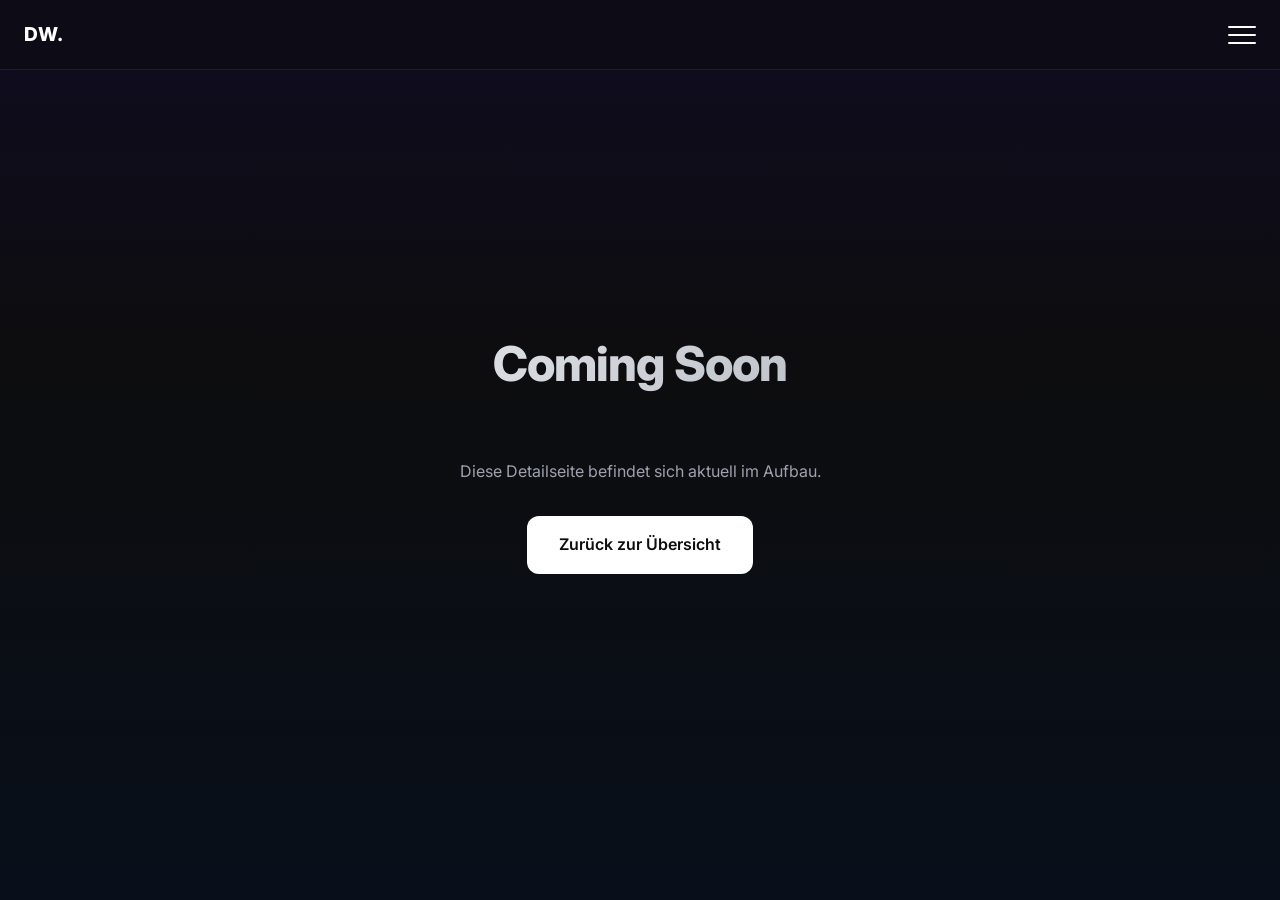
==== commercial-video.html @ b285850a "Feat: Implement interactive Arbeitsbereiche cards with fade animation and placeholder detail pages" ====
<!DOCTYPE html>
<html lang="de">

<head>
    <meta charset="UTF-8">
    <meta name="viewport" content="width=device-width, initial-scale=1.0">
    <title>Details | Daniel Weimann</title>
    <meta name="theme-color" content="#080f1a">
    <link rel="preconnect" href="https://fonts.googleapis.com">
    <link rel="preconnect" href="https://fonts.gstatic.com" crossorigin>
    <link href="https://fonts.googleapis.com/css2?family=Inter:wght@300;400;600;800&display=swap" rel="stylesheet">
    <link rel="stylesheet" href="style.css?v=1.2">
</head>

<body class="centered-layout">
    <!-- Navigation -->
    <header class="header">
        <div class="logo">DW.</div>
        <div class="menu-toggle" id="mobile-menu">
            <span class="bar"></span>
            <span class="bar"></span>
            <span class="bar"></span>
        </div>
        <nav class="nav-menu">
            <ul>
                <li><a href="index.html" class="nav-link">Home</a></li>
                <li><a href="index.html#projects" class="nav-link">Arbeitsbereiche</a></li>
                <li><a href="contact.html" class="nav-link">Contact</a></li>
            </ul>
        </nav>
    </header>

    <div class="blob blob-1"></div>
    <div class="blob blob-2"></div>

    <main>
        <section class="contact-section">
            <div class="container" style="text-align: center;">
                <h1 class="section-title">Coming Soon</h1>
                <p style="color: var(--text-secondary); margin-bottom: 2rem;">Diese Detailseite befindet sich aktuell im Aufbau.</p>
                <a href="index.html#projects" class="submit-btn" style="text-decoration: none; display: inline-block; width: auto; padding: 1rem 2rem;">Zurück zur Übersicht</a>
            </div>
        </section>
    </main>

    <script src="script.js?v=1.2"></script>
</body>

</html>
---- style.css ----
:root {
    --bg-color: #0d0d0f;
    --text-primary: #ffffff;
    --text-secondary: #9ca3af;
    --glass-bg: rgba(255, 255, 255, 0.03);
    --glass-border: rgba(255, 255, 255, 0.08);
    --glow-color: rgba(176, 38, 255, 0.25);
    --accent: #b026ff;
    --font-main: 'Inter', sans-serif;
}

/* ==========================================================================
   RESET & BASE STYLES
   ========================================================================== */

* {
    margin: 0;
    padding: 0;
    box-sizing: border-box;
}

html {
    background-color: #080f1a;
    overflow-x: hidden;
}

body {
    background: linear-gradient(180deg, #0f0c20 0%, #0d0d0f 40%, #080f1a 100%);
    color: var(--text-primary);
    font-family: var(--font-main);
    line-height: 1.6;
    position: relative;
    -webkit-font-smoothing: antialiased;
    min-height: 100dvh;
    /* overflow-x moved to html to prevent scroll-blocking on some devices */
}

/* Base style for centered pages (like contact) */
body.centered-layout {
    display: flex;
    flex-direction: column;
    justify-content: center;
}

/* ==========================================================================
   BACKGROUND NOISE & BLOBS
   ========================================================================== */

/* Noise filter removed as per user request */

.blob {
    position: fixed;
    border-radius: 50%;
    filter: blur(120px);
    z-index: -1;
    pointer-events: none;
    opacity: 0.4;
}

.blob-1 {
    width: 40vw;
    height: 40vw;
    background: rgba(176, 38, 255, 0.25);
    top: -10vw;
    left: -10vw;
}

.blob-2 {
    width: 35vw;
    height: 35vw;
    background: rgba(255, 42, 109, 0.2);
    bottom: -10vw;
    right: -10vw;
}

/* ==========================================================================
   GLOBAL UTILITIES
   ========================================================================== */

.container {
    width: 100%;
    max-width: 1200px;
    margin: 0 auto;
    padding: 0 2rem;
}

section {
    position: relative;
    z-index: 1;
}

.glass-panel {
    background: var(--glass-bg);
    backdrop-filter: blur(12px);
    -webkit-backdrop-filter: blur(12px);
    border: 1px solid var(--glass-border);
    border-radius: 24px;
}

/* Scroll Animations */
.hidden {
    opacity: 0;
    transform: translateY(40px);
    transition: all 0.8s ease-out;
    will-change: opacity, transform;
}

.show {
    opacity: 1;
    transform: translateY(0);
}

@keyframes fadeInUp {
    to {
        opacity: 1;
        transform: translateY(0);
    }
}

/* Typography */
h1, h2, h3 {
    font-weight: 800;
    letter-spacing: -0.02em;
}

.section-title {
    font-size: clamp(2rem, 5vw, 3rem);
    margin-bottom: 3.5rem;
    text-align: center;
    background: linear-gradient(135deg, #ffffff 0%, #9ca3af 100%);
    -webkit-background-clip: text;
    background-clip: text;
    -webkit-text-fill-color: transparent;
}

/* ==========================================================================
   NAVIGATION HEADER
   ========================================================================== */

.header {
    position: fixed;
    top: 0;
    left: 0;
    width: 100%;
    display: flex;
    justify-content: space-between;
    align-items: center;
    padding: 1.2rem 1.5rem;
    z-index: 1000;
    background: rgba(13, 13, 15, 0.5);
    backdrop-filter: blur(10px);
    -webkit-backdrop-filter: blur(10px);
    border-bottom: 1px solid var(--glass-border);
}

.logo {
    font-weight: 800;
    font-size: 1.2rem;
    letter-spacing: 1px;
    z-index: 1002;
}

.menu-toggle {
    display: flex;
    flex-direction: column;
    justify-content: space-between;
    width: 28px;
    height: 18px;
    cursor: pointer;
    z-index: 1002;
}

.menu-toggle .bar {
    height: 2px;
    width: 100%;
    background-color: var(--text-primary);
    border-radius: 2px;
    transition: all 0.3s ease;
}

.menu-toggle.is-active .bar:nth-child(1) {
    transform: translateY(8px) rotate(45deg);
    background: var(--accent);
}

.menu-toggle.is-active .bar:nth-child(2) {
    opacity: 0;
}

.menu-toggle.is-active .bar:nth-child(3) {
    transform: translateY(-8px) rotate(-45deg);
    background: var(--accent);
}

.nav-menu {
    position: fixed;
    top: 0;
    left: 0;
    width: 100vw;
    height: 100vh;
    height: 100dvh;
    background: rgba(13, 13, 15, 0.95);
    backdrop-filter: blur(15px);
    -webkit-backdrop-filter: blur(15px);
    display: flex;
    flex-direction: column;
    justify-content: center;
    align-items: center;
    transform: translateY(-100%);
    transition: transform 0.4s cubic-bezier(0.175, 0.885, 0.32, 1);
    z-index: 1001;
}

.nav-menu.active {
    transform: translateY(0);
}

.nav-menu ul {
    display: flex;
    flex-direction: column;
    gap: 2.5rem;
    text-align: center;
    list-style: none;
}

.nav-link {
    color: var(--text-primary);
    text-decoration: none;
    font-size: 2rem;
    font-weight: 600;
    transition: color 0.3s;
}

.nav-link:hover {
    color: var(--accent);
}

/* ==========================================================================
   HERO SECTION
   ========================================================================== */

.hero {
    min-height: 100dvh;
    display: flex;
    flex-direction: column;
    align-items: center;
    justify-content: center;
    padding: 4rem 1.5rem;
    text-align: center;
    width: 100%;
}

.hero-content {
    display: flex;
    flex-direction: column;
    align-items: center;
    gap: 1.5rem;
    width: 100%;
}

.profile-container {
    display: flex;
    flex-direction: column;
    align-items: center;
    gap: 1rem;
    margin-bottom: 1.5rem;
}

.profile-text {
    display: flex;
    flex-direction: column;
    align-items: center;
    gap: 0.6rem;
}

.profile-placeholder {
    width: 100px;
    height: 100px;
    flex-shrink: 0;
    border-radius: 50%;
    background: linear-gradient(135deg, var(--glass-bg), rgba(255, 255, 255, 0.05));
    border: 2px solid var(--glass-border);
}

.profile-name {
    font-size: 1.1rem;
    font-weight: 600;
    color: var(--text-secondary);
    letter-spacing: 0.1em;
    text-transform: uppercase;
}

.profile-degree {
    font-size: 0.85rem;
    font-weight: 300;
    color: var(--text-secondary);
    opacity: 0.7;
    letter-spacing: 0.05em;
    line-height: 1.4;
}

.hero-title {
    font-size: clamp(3rem, 8vw, 6.5rem);
    line-height: 1.25;
    padding-bottom: 0.1em;
    background: linear-gradient(135deg, #ffffff 10%, #b026ff 60%, #ff2a6d 100%);
    -webkit-background-clip: text;
    background-clip: text;
    -webkit-text-fill-color: transparent;
}

.hero-subtitle {
    font-size: clamp(1.1rem, 2.5vw, 1.5rem);
    color: var(--text-secondary);
    max-width: 600px;
    font-weight: 300;
}

/* Specifically for the Let's Talk heading in contact */
.contact-title {
    margin-bottom: 2rem;
    font-size: clamp(2rem, 4vw, 2.5rem);
    text-align: left;
    background: linear-gradient(135deg, #ffffff 10%, var(--accent) 100%);
    -webkit-background-clip: text;
    background-clip: text;
    -webkit-text-fill-color: transparent;
}

.scroll-indicator {
    margin-top: 4rem;
    color: var(--text-secondary);
    animation: bounce 2s infinite;
}

@keyframes bounce {
    0%, 20%, 50%, 80%, 100% {
        transform: translateY(0);
    }
    40% {
        transform: translateY(10px);
    }
    60% {
        transform: translateY(5px);
    }
}

/* ==========================================================================
   VIDEO SECTION
   ========================================================================== */

.video-section {
    padding: 8rem 0;
}

#custom-player-wrapper {
    width: 100%;
    aspect-ratio: 16 / 9;
    position: relative;
    display: flex;
    align-items: center;
    justify-content: center;
    transition: all 0.4s ease;
    border-color: transparent;
    overflow: hidden;
    padding: 0;
    cursor: pointer;
}

#custom-player-wrapper:hover {
    border-color: rgba(255, 255, 255, 0.15);
}

#my-video {
    position: absolute;
    top: 0;
    left: 0;
    width: 100%;
    height: 100%;
    object-fit: cover;
    display: block;
    border-radius: inherit;
    border: none;
    background: #000;
}

.play-overlay {
    position: absolute;
    width: 80px;
    height: 80px;
    background: rgba(255, 255, 255, 0.1);
    backdrop-filter: blur(5px);
    -webkit-backdrop-filter: blur(5px);
    border-radius: 50%;
    display: flex;
    align-items: center;
    justify-content: center;
    transition: all 0.3s ease;
    border: 1px solid rgba(255, 255, 255, 0.2);
    box-shadow: 0 10px 30px rgba(0, 0, 0, 0.3);
    z-index: 2;
    cursor: pointer;
}

#custom-player-wrapper:hover .play-overlay {
    background: rgba(255, 255, 255, 0.2);
    transform: scale(1.1);
}

.play-icon {
    width: 32px;
    height: 32px;
    margin-left: 4px;
}

/* Custom Video Controls */
.video-controls {
    position: absolute;
    bottom: 0;
    left: 0;
    width: 100%;
    background: linear-gradient(to top, rgba(0, 0, 0, 0.9), rgba(0, 0, 0, 0));
    padding: 30px 20px 15px 20px;
    display: flex;
    flex-direction: column;
    gap: 12px;
    opacity: 0;
    transition: opacity 0.3s ease;
    z-index: 3;
}

#custom-player-wrapper:hover .video-controls {
    opacity: 1;
}

.video-progress-container {
    width: 100%;
    height: 12px;
    background: rgba(255, 255, 255, 0.2);
    backdrop-filter: blur(4px);
    -webkit-backdrop-filter: blur(4px);
    border-radius: 6px;
    cursor: pointer;
    position: relative;
    border: 1px solid rgba(255, 255, 255, 0.05);
}

.video-progress-bar {
    height: 100%;
    width: 0%;
    background: linear-gradient(90deg, #b026ff, #ff2a6d);
    border-radius: 6px;
    position: absolute;
    left: 0;
    top: 0;
    pointer-events: none;
}

.video-progress-bar::after {
    content: '';
    position: absolute;
    right: -6px;
    top: 50%;
    transform: translateY(-50%);
    width: 16px;
    height: 16px;
    background: #fff;
    border-radius: 50%;
    box-shadow: 0 0 10px rgba(0, 0, 0, 0.4);
}

.video-controls-row {
    display: flex;
    justify-content: space-between;
    align-items: center;
}

.control-btn {
    width: 36px;
    height: 36px;
    display: flex;
    align-items: center;
    justify-content: center;
    cursor: pointer;
    border-radius: 50%;
    transition: background 0.2s;
}

.control-btn:hover {
    background: rgba(255, 255, 255, 0.15);
}

.control-btn .icon {
    width: 22px;
    height: 22px;
}

.volume-container {
    display: flex;
    align-items: center;
    gap: 4px;
    padding-left: 10px;
    cursor: pointer;
}

.volume-slider {
    width: 0;
    opacity: 0;
    transition: width 0.3s ease, opacity 0.3s ease;
    -webkit-appearance: none;
    appearance: none;
    background: rgba(255, 255, 255, 0.2);
    height: 6px;
    border-radius: 3px;
    outline: none;
    margin-left: 5px;
}

.volume-container:hover .volume-slider {
    width: 80px;
    opacity: 1;
}

.volume-slider::-webkit-slider-thumb {
    -webkit-appearance: none;
    appearance: none;
    width: 14px;
    height: 14px;
    border-radius: 50%;
    background: #fff;
    box-shadow: 0 0 5px rgba(0, 0, 0, 0.5);
    cursor: pointer;
}

/* ==========================================================================
   PROJECTS SECTION
   ========================================================================== */

.projects-section {
    padding: 8rem 0;
}

.projects-grid {
    display: grid;
    grid-template-columns: repeat(auto-fit, minmax(300px, 1fr));
    gap: 2.5rem;
    justify-content: center;
}

.project-card {
    display: flex;
    flex-direction: column;
    overflow: hidden;
    transition: all 0.4s cubic-bezier(0.175, 0.885, 0.32, 1.275);
    cursor: pointer;
    background: linear-gradient(180deg, var(--glass-bg) 0%, rgba(255, 255, 255, 0.01) 100%);
}

.project-card:hover {
    transform: translateY(-8px);
    box-shadow: 0 20px 40px var(--glow-color);
    border-color: rgba(255, 255, 255, 0.2);
}

.card-image-placeholder {
    height: 240px;
    background: linear-gradient(45deg, rgba(255, 255, 255, 0.01), rgba(255, 255, 255, 0.04));
    border-bottom: 1px solid var(--glass-border);
}

.card-content {
    padding: 2.5rem;
    flex-grow: 1;
    display: flex;
    flex-direction: column;
    gap: 1rem;
}

.card-content h3 {
    font-size: 1.5rem;
    color: var(--text-primary);
    margin-bottom: 0.5rem;
}

.card-content p {
    color: var(--text-secondary);
    font-size: 1rem;
    font-weight: 300;
}

/* ==========================================================================
   INTERACTIVE CARDS (Arbeitsbereiche)
   ========================================================================== */

.interactive-card {
    position: relative;
}

/* Front View */
.card-front {
    display: flex;
    flex-direction: column;
    height: 100%;
    transition: opacity 0.4s ease, transform 0.4s ease;
}

/* Details View Overlay */
.card-details {
    position: absolute;
    top: 0;
    left: 0;
    width: 100%;
    height: 100%;
    background: rgba(13, 13, 15, 0.95);
    backdrop-filter: blur(15px);
    -webkit-backdrop-filter: blur(15px);
    display: flex;
    flex-direction: column;
    padding: 2.5rem;
    opacity: 0;
    pointer-events: none;
    transition: opacity 0.4s ease, transform 0.4s ease;
    transform: translateY(10px);
    z-index: 5;
}

/* State changes when .show-details is added */
.interactive-card.show-details .card-front {
    opacity: 0;
    pointer-events: none;
    transform: translateY(-10px);
}

.interactive-card.show-details .card-details {
    opacity: 1;
    pointer-events: auto;
    transform: translateY(0);
}

/* Details Header & Back Button */
.details-header {
    display: flex;
    justify-content: space-between;
    align-items: center;
    margin-bottom: 2rem;
    border-bottom: 1px solid var(--glass-border);
    padding-bottom: 1rem;
}

.details-header h3 {
    font-size: 1.2rem;
    color: var(--accent);
}

.back-btn {
    background: transparent;
    border: none;
    color: var(--text-secondary);
    cursor: pointer;
    display: flex;
    align-items: center;
    justify-content: center;
    width: 36px;
    height: 36px;
    border-radius: 50%;
    transition: all 0.2s ease;
}

.back-btn:hover {
    background: rgba(255, 255, 255, 0.1);
    color: var(--text-primary);
}

.back-btn svg {
    width: 20px;
    height: 20px;
}

/* Links inside details */
.details-links {
    display: flex;
    flex-direction: column;
    gap: 1rem;
    flex-grow: 1;
    justify-content: center;
}

.detail-link {
    display: flex;
    justify-content: space-between;
    align-items: center;
    text-decoration: none;
    color: var(--text-primary);
    padding: 1rem 1.2rem;
    background: rgba(255, 255, 255, 0.03);
    border: 1px solid var(--glass-border);
    border-radius: 12px;
    transition: all 0.3s ease;
    font-weight: 400;
}

.detail-link:hover {
    background: rgba(176, 38, 255, 0.15);
    border-color: var(--accent);
    transform: translateX(5px);
}

.detail-link svg {
    width: 20px;
    height: 20px;
    color: var(--accent);
}

.simple-link-card {
    text-decoration: none;
}

/* Stagger Delays for Project Cards */
.projects-grid.show .project-card:nth-child(1) {
    transition-delay: 0.1s;
}
.projects-grid.show .project-card:nth-child(2) {
    transition-delay: 0.25s;
}
.projects-grid.show .project-card:nth-child(3) {
    transition-delay: 0.4s;
}

/* ==========================================================================
   CONTACT FORMS
   ========================================================================== */

.contact-section {
    padding: 8rem 0;
    display: flex;
    align-items: center;
    justify-content: center;
    min-height: 80vh;
}

.contact-card {
    max-width: 600px;
    margin: 0 auto;
    padding: 3rem;
    animation: fadeInUp 0.8s ease-out forwards;
    opacity: 0;
    transform: translateY(30px);
}

.form-group {
    margin-bottom: 1.5rem;
}

.form-group label {
    display: block;
    margin-bottom: 0.5rem;
    color: var(--text-secondary);
    font-size: 0.95rem;
}

.form-input {
    width: 100%;
    padding: 1rem;
    border-radius: 12px;
    border: 1px solid var(--glass-border);
    background: rgba(255, 255, 255, 0.03);
    color: var(--text-primary);
    font-family: var(--font-main);
    font-size: 1rem;
    outline: none;
    transition: all 0.3s ease;
}

.form-input:focus {
    border-color: var(--accent);
    background: rgba(255, 255, 255, 0.06);
}

textarea.form-input {
    resize: vertical;
    min-height: 120px;
}

.submit-btn {
    width: 100%;
    padding: 1rem;
    border-radius: 12px;
    border: none;
    background: var(--text-primary);
    color: var(--bg-color);
    font-family: inherit;
    font-weight: 600;
    font-size: 1rem;
    cursor: pointer;
    transition: all 0.3s ease;
}

.submit-btn:hover {
    background: var(--accent);
    transform: translateY(-2px);
    box-shadow: 0 10px 20px var(--glow-color);
}

/* ==========================================================================
   FOOTER
   ========================================================================== */

.site-footer {
    padding: 4rem 0 3rem;
    border-top: 1px solid var(--glass-border);
    margin-top: 5rem;
    position: relative;
    z-index: 1;
}

.footer-content {
    display: flex;
    justify-content: space-between;
    align-items: center;
    flex-wrap: wrap;
    gap: 1.5rem;
}

.footer-logo {
    font-weight: 800;
    font-size: 1.5rem;
    color: var(--text-primary);
}

.footer-links {
    display: flex;
    gap: 2rem;
}

.footer-links a {
    color: var(--text-secondary);
    text-decoration: none;
    font-size: 0.95rem;
    font-weight: 400;
    transition: color 0.2s ease;
}

.footer-links a:hover {
    color: var(--accent);
}

/* ==========================================================================
   MEDIA QUERIES
   ========================================================================== */

@media (max-width: 768px) {
    .projects-grid {
        gap: 1.5rem;
    }
    
    .card-content {
        padding: 1.5rem;
    }
}
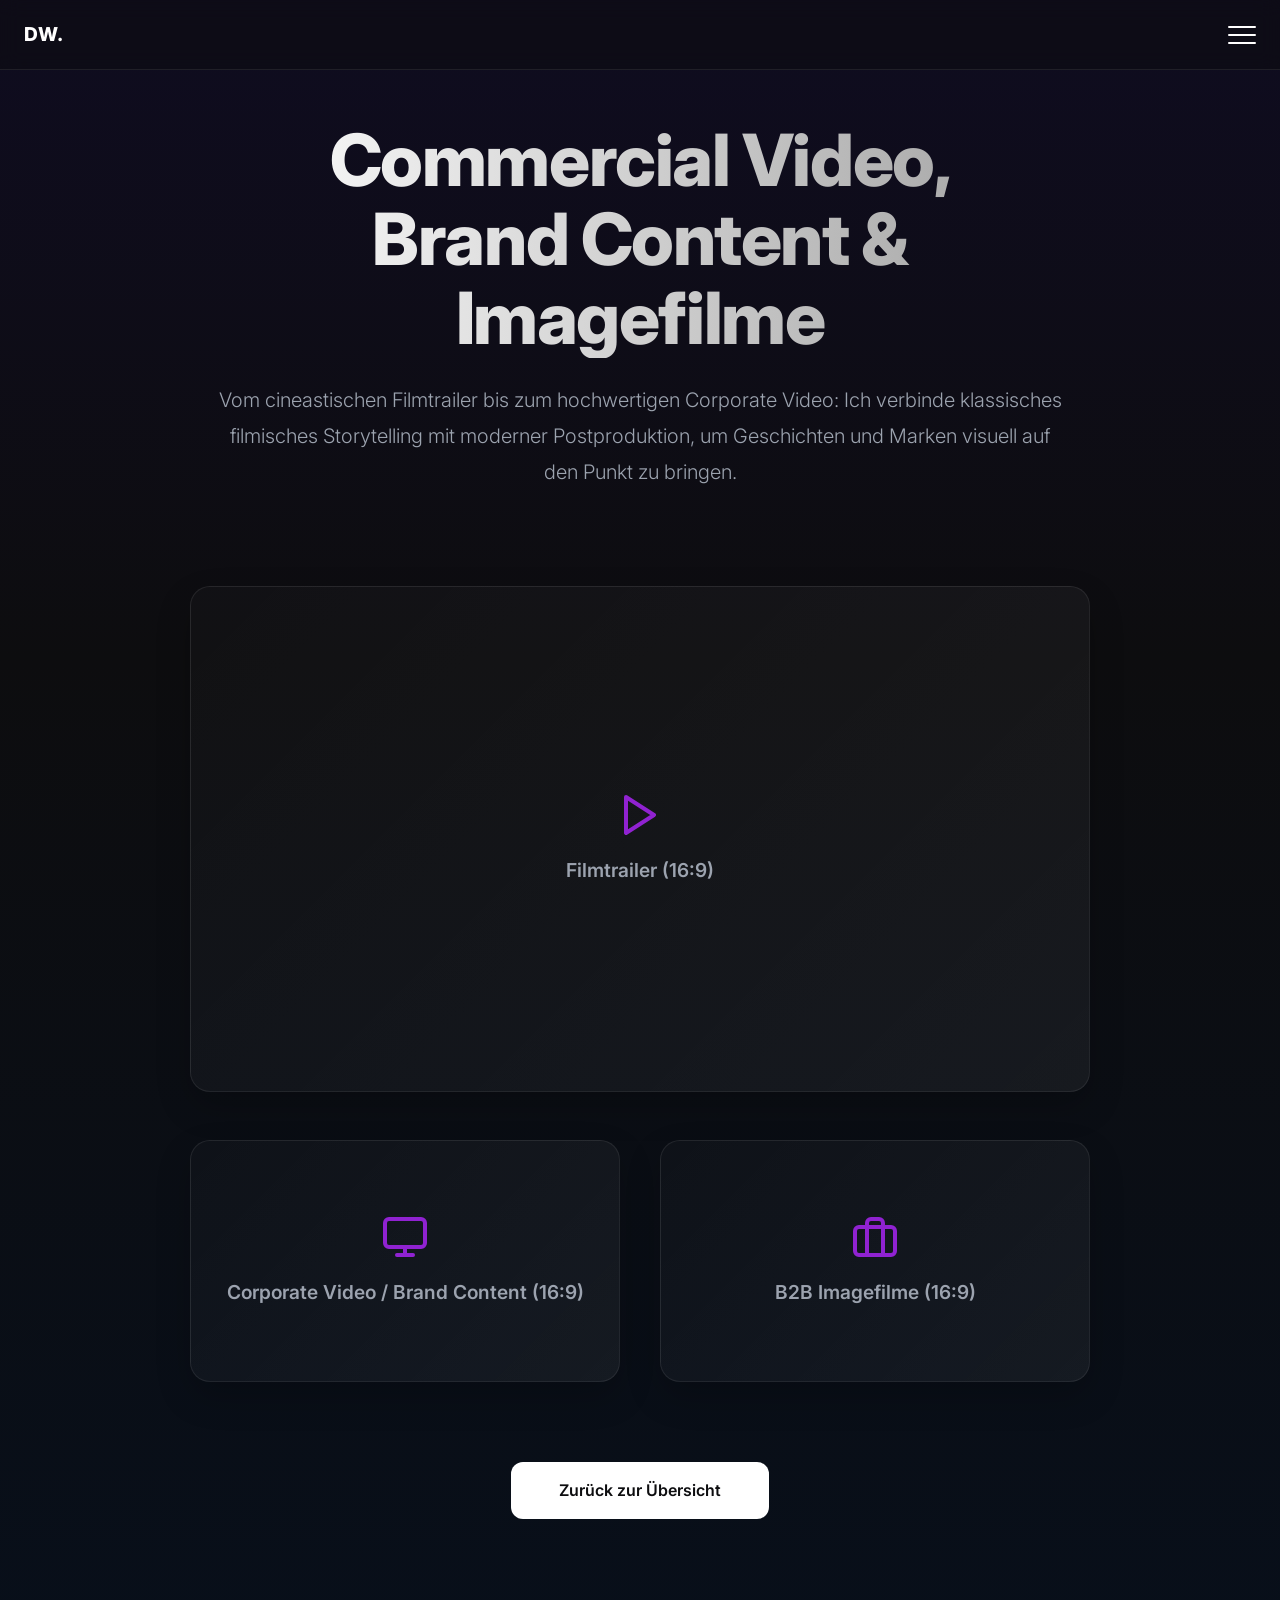
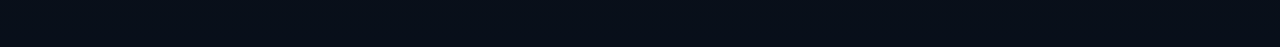
==== commit 578fb6a1: "Feat: Build Commercial Video detail page with 16:9 layout" ====
--- a/commercial-video.html
+++ b/commercial-video.html
@@ -9,7 +9,7 @@
     <link rel="preconnect" href="https://fonts.googleapis.com">
     <link rel="preconnect" href="https://fonts.gstatic.com" crossorigin>
     <link href="https://fonts.googleapis.com/css2?family=Inter:wght@300;400;600;800&display=swap" rel="stylesheet">
-    <link rel="stylesheet" href="style.css?v=1.2">
+    <link rel="stylesheet" href="style.css?v=1.13">
 </head>
 
 <body class="centered-layout">
@@ -34,16 +34,44 @@
     <div class="blob blob-2"></div>
 
     <main>
-        <section class="contact-section">
-            <div class="container" style="text-align: center;">
-                <h1 class="section-title">Coming Soon</h1>
-                <p style="color: var(--text-secondary); margin-bottom: 2rem;">Diese Detailseite befindet sich aktuell im Aufbau.</p>
-                <a href="index.html#projects" class="submit-btn" style="text-decoration: none; display: inline-block; width: auto; padding: 1rem 2rem;">Zurück zur Übersicht</a>
+        <section class="detail-hero">
+            <h1 class="detail-title">Commercial Video,<br>Brand Content & Imagefilme</h1>
+            <p class="detail-subtitle">Vom cineastischen Filmtrailer bis zum hochwertigen Corporate Video: Ich verbinde klassisches filmisches Storytelling mit moderner Postproduktion, um Geschichten und Marken visuell auf den Punkt zu bringen.</p>
+        </section>
+
+        <section class="video-showcase">
+            <!-- 16:9 Filmtrailer Placeholder -->
+            <div class="video-placeholder video-16-9">
+                <svg viewBox="0 0 24 24" fill="none" stroke="currentColor" stroke-width="2" stroke-linecap="round" stroke-linejoin="round">
+                    <polygon points="5 3 19 12 5 21 5 3"></polygon>
+                </svg>
+                <span>Filmtrailer (16:9)</span>
             </div>
+
+            <!-- Two 16:9 Half Placeholders -->
+            <div class="shorts-container">
+                <div class="video-placeholder video-16-9-half">
+                    <svg viewBox="0 0 24 24" fill="none" stroke="currentColor" stroke-width="2" stroke-linecap="round" stroke-linejoin="round">
+                        <rect x="2" y="3" width="20" height="14" rx="2" ry="2"></rect>
+                        <line x1="8" y1="21" x2="16" y2="21"></line>
+                        <line x1="12" y1="17" x2="12" y2="21"></line>
+                    </svg>
+                    <span>Corporate Video / Brand Content (16:9)</span>
+                </div>
+                <div class="video-placeholder video-16-9-half">
+                    <svg viewBox="0 0 24 24" fill="none" stroke="currentColor" stroke-width="2" stroke-linecap="round" stroke-linejoin="round">
+                        <rect x="2" y="7" width="20" height="14" rx="2" ry="2"></rect>
+                        <path d="M16 21V5a2 2 0 0 0-2-2h-4a2 2 0 0 0-2 2v16"></path>
+                    </svg>
+                    <span>B2B Imagefilme (16:9)</span>
+                </div>
+            </div>
+
+            <a href="index.html#projects" class="submit-btn" style="text-decoration: none; display: inline-block; width: auto; padding: 1rem 3rem; margin-top: 2rem;">Zurück zur Übersicht</a>
         </section>
     </main>
 
-    <script src="script.js?v=1.2"></script>
+    <script src="script.js?v=1.13"></script>
 </body>
 
 </html>
--- a/style.css
+++ b/style.css
@@ -245,7 +245,7 @@
     flex-direction: column;
     align-items: center;
     justify-content: center;
-    padding: 4rem 1.5rem;
+    padding: 100px 1.5rem 4rem;
     text-align: center;
     width: 100%;
 }
@@ -273,13 +273,15 @@
     gap: 0.6rem;
 }
 
-.profile-placeholder {
+.profile-image {
     width: 100px;
     height: 100px;
     flex-shrink: 0;
     border-radius: 50%;
-    background: linear-gradient(135deg, var(--glass-bg), rgba(255, 255, 255, 0.05));
+    object-fit: cover;
+    object-position: center 20%; /* Focus on the face/upper body */
     border: 2px solid var(--glass-border);
+    box-shadow: 0 10px 30px rgba(0, 0, 0, 0.3);
 }
 
 .profile-name {
@@ -345,192 +347,7 @@
     }
 }
 
-/* ==========================================================================
-   VIDEO SECTION
-   ========================================================================== */
-
-.video-section {
-    padding: 8rem 0;
-}
-
-#custom-player-wrapper {
-    width: 100%;
-    aspect-ratio: 16 / 9;
-    position: relative;
-    display: flex;
-    align-items: center;
-    justify-content: center;
-    transition: all 0.4s ease;
-    border-color: transparent;
-    overflow: hidden;
-    padding: 0;
-    cursor: pointer;
-}
-
-#custom-player-wrapper:hover {
-    border-color: rgba(255, 255, 255, 0.15);
-}
-
-#my-video {
-    position: absolute;
-    top: 0;
-    left: 0;
-    width: 100%;
-    height: 100%;
-    object-fit: cover;
-    display: block;
-    border-radius: inherit;
-    border: none;
-    background: #000;
-}
-
-.play-overlay {
-    position: absolute;
-    width: 80px;
-    height: 80px;
-    background: rgba(255, 255, 255, 0.1);
-    backdrop-filter: blur(5px);
-    -webkit-backdrop-filter: blur(5px);
-    border-radius: 50%;
-    display: flex;
-    align-items: center;
-    justify-content: center;
-    transition: all 0.3s ease;
-    border: 1px solid rgba(255, 255, 255, 0.2);
-    box-shadow: 0 10px 30px rgba(0, 0, 0, 0.3);
-    z-index: 2;
-    cursor: pointer;
-}
-
-#custom-player-wrapper:hover .play-overlay {
-    background: rgba(255, 255, 255, 0.2);
-    transform: scale(1.1);
-}
-
-.play-icon {
-    width: 32px;
-    height: 32px;
-    margin-left: 4px;
-}
-
-/* Custom Video Controls */
-.video-controls {
-    position: absolute;
-    bottom: 0;
-    left: 0;
-    width: 100%;
-    background: linear-gradient(to top, rgba(0, 0, 0, 0.9), rgba(0, 0, 0, 0));
-    padding: 30px 20px 15px 20px;
-    display: flex;
-    flex-direction: column;
-    gap: 12px;
-    opacity: 0;
-    transition: opacity 0.3s ease;
-    z-index: 3;
-}
-
-#custom-player-wrapper:hover .video-controls {
-    opacity: 1;
-}
-
-.video-progress-container {
-    width: 100%;
-    height: 12px;
-    background: rgba(255, 255, 255, 0.2);
-    backdrop-filter: blur(4px);
-    -webkit-backdrop-filter: blur(4px);
-    border-radius: 6px;
-    cursor: pointer;
-    position: relative;
-    border: 1px solid rgba(255, 255, 255, 0.05);
-}
-
-.video-progress-bar {
-    height: 100%;
-    width: 0%;
-    background: linear-gradient(90deg, #b026ff, #ff2a6d);
-    border-radius: 6px;
-    position: absolute;
-    left: 0;
-    top: 0;
-    pointer-events: none;
-}
-
-.video-progress-bar::after {
-    content: '';
-    position: absolute;
-    right: -6px;
-    top: 50%;
-    transform: translateY(-50%);
-    width: 16px;
-    height: 16px;
-    background: #fff;
-    border-radius: 50%;
-    box-shadow: 0 0 10px rgba(0, 0, 0, 0.4);
-}
-
-.video-controls-row {
-    display: flex;
-    justify-content: space-between;
-    align-items: center;
-}
-
-.control-btn {
-    width: 36px;
-    height: 36px;
-    display: flex;
-    align-items: center;
-    justify-content: center;
-    cursor: pointer;
-    border-radius: 50%;
-    transition: background 0.2s;
-}
-
-.control-btn:hover {
-    background: rgba(255, 255, 255, 0.15);
-}
-
-.control-btn .icon {
-    width: 22px;
-    height: 22px;
-}
-
-.volume-container {
-    display: flex;
-    align-items: center;
-    gap: 4px;
-    padding-left: 10px;
-    cursor: pointer;
-}
-
-.volume-slider {
-    width: 0;
-    opacity: 0;
-    transition: width 0.3s ease, opacity 0.3s ease;
-    -webkit-appearance: none;
-    appearance: none;
-    background: rgba(255, 255, 255, 0.2);
-    height: 6px;
-    border-radius: 3px;
-    outline: none;
-    margin-left: 5px;
-}
-
-.volume-container:hover .volume-slider {
-    width: 80px;
-    opacity: 1;
-}
-
-.volume-slider::-webkit-slider-thumb {
-    -webkit-appearance: none;
-    appearance: none;
-    width: 14px;
-    height: 14px;
-    border-radius: 50%;
-    background: #fff;
-    box-shadow: 0 0 5px rgba(0, 0, 0, 0.5);
-    cursor: pointer;
-}
+
 
 /* ==========================================================================
    PROJECTS SECTION
@@ -566,6 +383,21 @@
     height: 240px;
     background: linear-gradient(45deg, rgba(255, 255, 255, 0.01), rgba(255, 255, 255, 0.04));
     border-bottom: 1px solid var(--glass-border);
+    display: flex;
+    align-items: center;
+    justify-content: center;
+}
+
+.card-icon {
+    width: 64px;
+    height: 64px;
+    color: rgba(255, 255, 255, 0.7);
+    transition: transform 0.4s cubic-bezier(0.175, 0.885, 0.32, 1.275), color 0.4s ease;
+}
+
+.project-card:hover .card-icon {
+    transform: scale(1.15);
+    color: #fff;
 }
 
 .card-content {
@@ -624,7 +456,20 @@
     z-index: 5;
 }
 
-/* State changes when .show-details is added */
+/* State changes via Hover (Desktop) */
+.interactive-card:hover .card-front {
+    opacity: 0;
+    pointer-events: none;
+    transform: translateY(-10px);
+}
+
+.interactive-card:hover .card-details {
+    opacity: 1;
+    pointer-events: auto;
+    transform: translateY(0);
+}
+
+/* Fallback for Touch Devices via JS click */
 .interactive-card.show-details .card-front {
     opacity: 0;
     pointer-events: none;
@@ -845,6 +690,99 @@
 }
 
 /* ==========================================================================
+   DETAIL PAGES (Arbeitsbereiche Unterseiten)
+   ========================================================================== */
+
+.detail-hero {
+    padding: 120px 1.5rem 4rem;
+    text-align: center;
+    max-width: 900px;
+    margin: 0 auto;
+}
+
+.detail-title {
+    font-size: clamp(2.5rem, 6vw, 4.5rem);
+    font-weight: 800;
+    margin-bottom: 1.5rem;
+    background: linear-gradient(90deg, #fff, #a0a0a0);
+    -webkit-background-clip: text;
+    -webkit-text-fill-color: transparent;
+    line-height: 1.1;
+    letter-spacing: -0.02em;
+}
+
+.detail-subtitle {
+    font-size: clamp(1rem, 2vw, 1.25rem);
+    color: var(--text-secondary);
+    line-height: 1.8;
+    font-weight: 300;
+}
+
+.video-showcase {
+    padding: 2rem 1.5rem 8rem;
+    max-width: 1200px;
+    margin: 0 auto;
+    display: flex;
+    flex-direction: column;
+    gap: 3rem;
+    align-items: center;
+}
+
+.video-placeholder {
+    background: linear-gradient(135deg, rgba(255, 255, 255, 0.02), rgba(255, 255, 255, 0.05));
+    border: 1px solid var(--glass-border);
+    border-radius: 20px;
+    display: flex;
+    flex-direction: column;
+    align-items: center;
+    justify-content: center;
+    color: var(--text-secondary);
+    font-weight: 600;
+    font-size: 1.2rem;
+    box-shadow: 0 15px 35px rgba(0, 0, 0, 0.2);
+    transition: all 0.3s ease;
+}
+
+.video-placeholder:hover {
+    border-color: rgba(255, 255, 255, 0.15);
+    background: linear-gradient(135deg, rgba(255, 255, 255, 0.03), rgba(255, 255, 255, 0.08));
+}
+
+.video-placeholder svg {
+    width: 48px;
+    height: 48px;
+    margin-bottom: 1rem;
+    color: var(--accent);
+    opacity: 0.8;
+}
+
+.video-16-9 {
+    width: 100%;
+    max-width: 900px;
+    aspect-ratio: 16 / 9;
+}
+
+.shorts-container {
+    display: flex;
+    gap: 2.5rem;
+    width: 100%;
+    max-width: 900px;
+    justify-content: center;
+}
+
+.video-9-16 {
+    flex: 1;
+    max-width: 350px;
+    aspect-ratio: 9 / 16;
+}
+
+.video-16-9-half {
+    flex: 1;
+    max-width: 450px;
+    aspect-ratio: 16 / 9;
+}
+
+/* ==========================================================================
    MEDIA QUERIES
    ========================================================================== */
 
@@ -856,4 +794,16 @@
     .card-content {
         padding: 1.5rem;
     }
-}
+    
+    .shorts-container {
+        flex-direction: column;
+        align-items: center;
+        gap: 2rem;
+    }
+    
+    .video-9-16,
+    .video-16-9-half {
+        width: 100%;
+        max-width: 100%;
+    }
+}
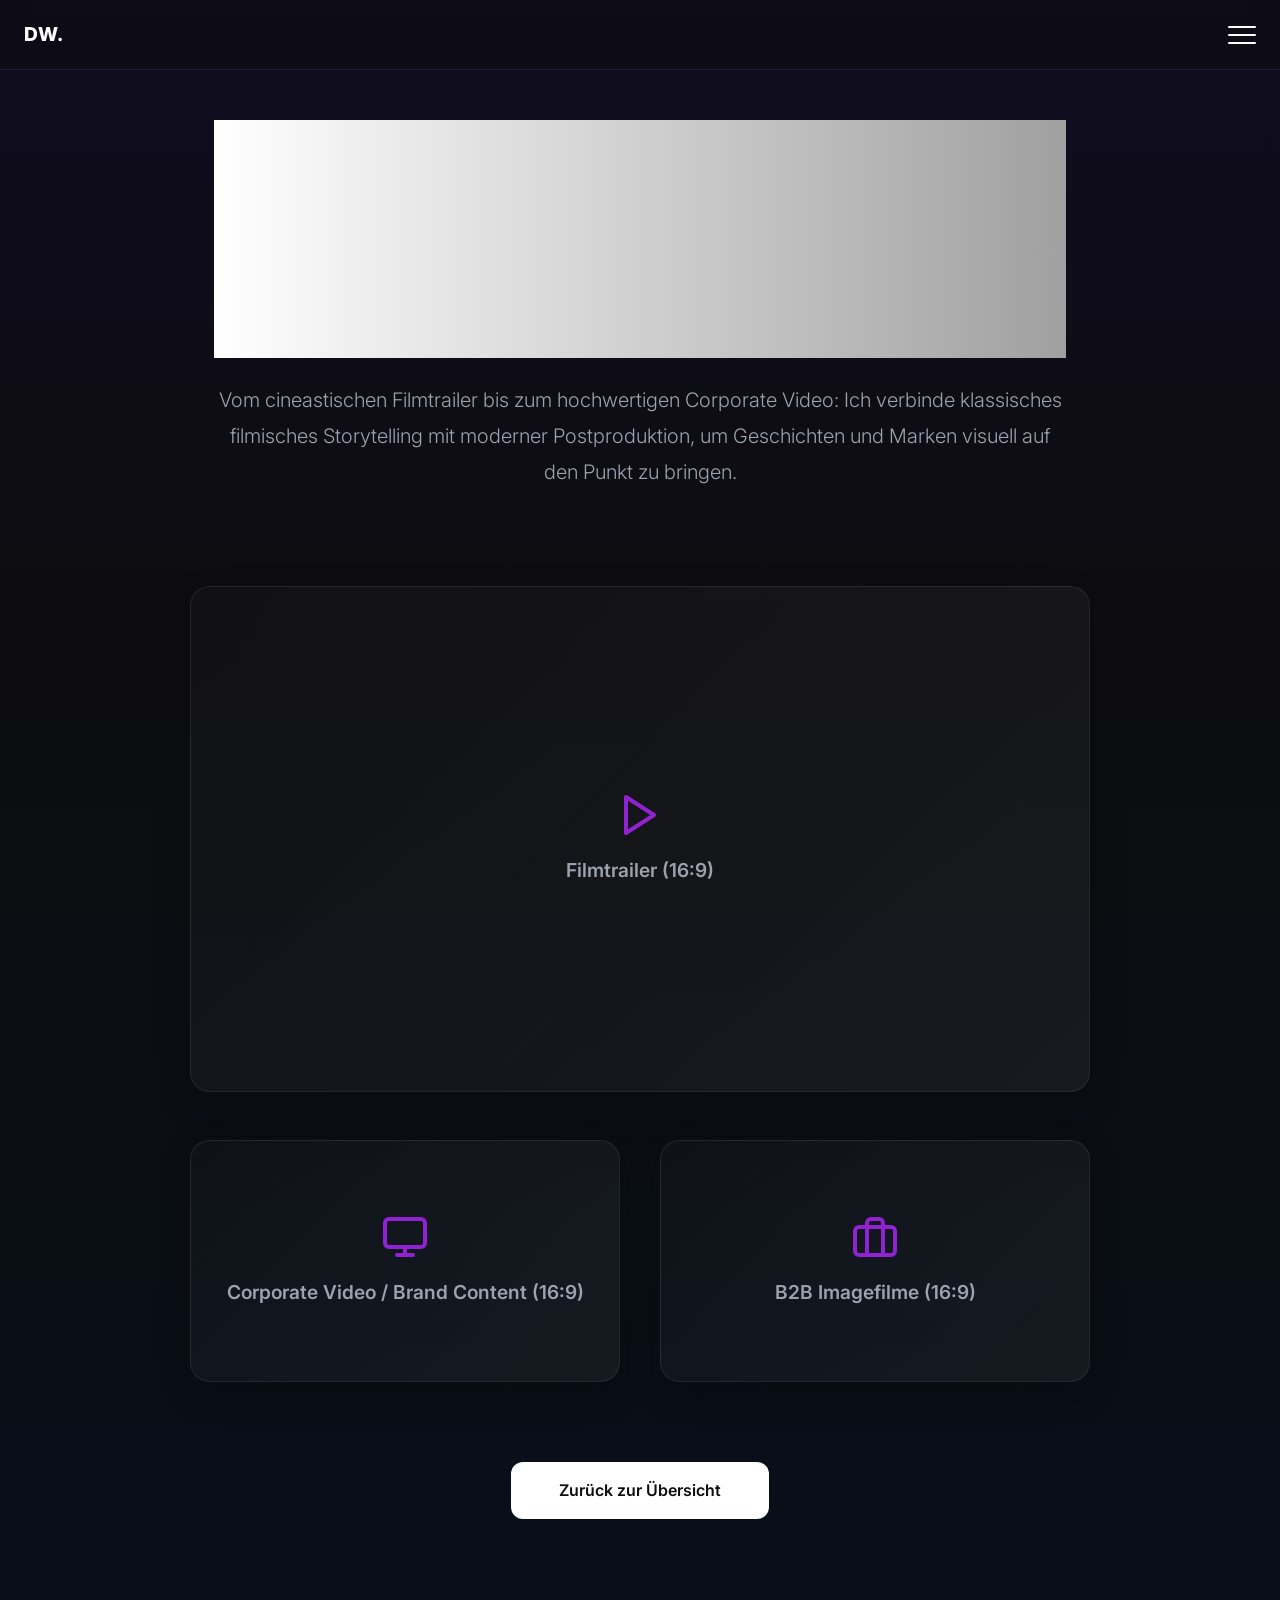
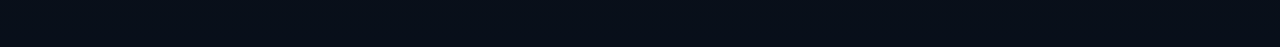
==== commit cb03bf93: "Refactor: Minify SVGs and consolidate CSS to reduce codebase size" ====
--- a/commercial-video.html
+++ b/commercial-video.html
@@ -42,27 +42,18 @@
         <section class="video-showcase">
             <!-- 16:9 Filmtrailer Placeholder -->
             <div class="video-placeholder video-16-9">
-                <svg viewBox="0 0 24 24" fill="none" stroke="currentColor" stroke-width="2" stroke-linecap="round" stroke-linejoin="round">
-                    <polygon points="5 3 19 12 5 21 5 3"></polygon>
-                </svg>
+                <svg viewBox="0 0 24 24" fill="none" stroke="currentColor" stroke-width="2" stroke-linecap="round" stroke-linejoin="round"> <polygon points="5 3 19 12 5 21 5 3"></polygon> </svg>
                 <span>Filmtrailer (16:9)</span>
             </div>
 
             <!-- Two 16:9 Half Placeholders -->
             <div class="shorts-container">
                 <div class="video-placeholder video-16-9-half">
-                    <svg viewBox="0 0 24 24" fill="none" stroke="currentColor" stroke-width="2" stroke-linecap="round" stroke-linejoin="round">
-                        <rect x="2" y="3" width="20" height="14" rx="2" ry="2"></rect>
-                        <line x1="8" y1="21" x2="16" y2="21"></line>
-                        <line x1="12" y1="17" x2="12" y2="21"></line>
-                    </svg>
+                    <svg viewBox="0 0 24 24" fill="none" stroke="currentColor" stroke-width="2" stroke-linecap="round" stroke-linejoin="round"> <rect x="2" y="3" width="20" height="14" rx="2" ry="2"></rect> <line x1="8" y1="21" x2="16" y2="21"></line> <line x1="12" y1="17" x2="12" y2="21"></line> </svg>
                     <span>Corporate Video / Brand Content (16:9)</span>
                 </div>
                 <div class="video-placeholder video-16-9-half">
-                    <svg viewBox="0 0 24 24" fill="none" stroke="currentColor" stroke-width="2" stroke-linecap="round" stroke-linejoin="round">
-                        <rect x="2" y="7" width="20" height="14" rx="2" ry="2"></rect>
-                        <path d="M16 21V5a2 2 0 0 0-2-2h-4a2 2 0 0 0-2 2v16"></path>
-                    </svg>
+                    <svg viewBox="0 0 24 24" fill="none" stroke="currentColor" stroke-width="2" stroke-linecap="round" stroke-linejoin="round"> <rect x="2" y="7" width="20" height="14" rx="2" ry="2"></rect> <path d="M16 21V5a2 2 0 0 0-2-2h-4a2 2 0 0 0-2 2v16"></path> </svg>
                     <span>B2B Imagefilme (16:9)</span>
                 </div>
             </div>
@@ -75,3 +66,4 @@
 </body>
 
 </html>
+
--- a/style.css
+++ b/style.css
@@ -123,14 +123,17 @@
     letter-spacing: -0.02em;
 }
 
+.section-title, .hero-title, .contact-title, .detail-title {
+    -webkit-background-clip: text;
+    background-clip: text;
+    -webkit-text-fill-color: transparent;
+}
+
 .section-title {
     font-size: clamp(2rem, 5vw, 3rem);
     margin-bottom: 3.5rem;
     text-align: center;
     background: linear-gradient(135deg, #ffffff 0%, #9ca3af 100%);
-    -webkit-background-clip: text;
-    background-clip: text;
-    -webkit-text-fill-color: transparent;
 }
 
 /* ==========================================================================
@@ -170,12 +173,15 @@
     z-index: 1002;
 }
 
+.menu-toggle .bar, .nav-link, .submit-btn, .footer-links a, .video-placeholder, .form-input, .detail-link {
+    transition: all 0.3s ease;
+}
+
 .menu-toggle .bar {
     height: 2px;
     width: 100%;
     background-color: var(--text-primary);
     border-radius: 2px;
-    transition: all 0.3s ease;
 }
 
 .menu-toggle.is-active .bar:nth-child(1) {
@@ -228,7 +234,6 @@
     text-decoration: none;
     font-size: 2rem;
     font-weight: 600;
-    transition: color 0.3s;
 }
 
 .nav-link:hover {
@@ -306,9 +311,6 @@
     line-height: 1.25;
     padding-bottom: 0.1em;
     background: linear-gradient(135deg, #ffffff 10%, #b026ff 60%, #ff2a6d 100%);
-    -webkit-background-clip: text;
-    background-clip: text;
-    -webkit-text-fill-color: transparent;
 }
 
 .hero-subtitle {
@@ -324,9 +326,6 @@
     font-size: clamp(2rem, 4vw, 2.5rem);
     text-align: left;
     background: linear-gradient(135deg, #ffffff 10%, var(--accent) 100%);
-    -webkit-background-clip: text;
-    background-clip: text;
-    -webkit-text-fill-color: transparent;
 }
 
 .scroll-indicator {
@@ -540,7 +539,6 @@
     background: rgba(255, 255, 255, 0.03);
     border: 1px solid var(--glass-border);
     border-radius: 12px;
-    transition: all 0.3s ease;
     font-weight: 400;
 }
 
@@ -569,6 +567,9 @@
 }
 .projects-grid.show .project-card:nth-child(3) {
     transition-delay: 0.4s;
+}
+.projects-grid.show .project-card:nth-child(4) {
+    transition-delay: 0.55s;
 }
 
 /* ==========================================================================
@@ -613,7 +614,6 @@
     font-family: var(--font-main);
     font-size: 1rem;
     outline: none;
-    transition: all 0.3s ease;
 }
 
 .form-input:focus {
@@ -637,7 +637,6 @@
     font-weight: 600;
     font-size: 1rem;
     cursor: pointer;
-    transition: all 0.3s ease;
 }
 
 .submit-btn:hover {
@@ -682,7 +681,6 @@
     text-decoration: none;
     font-size: 0.95rem;
     font-weight: 400;
-    transition: color 0.2s ease;
 }
 
 .footer-links a:hover {
@@ -705,8 +703,6 @@
     font-weight: 800;
     margin-bottom: 1.5rem;
     background: linear-gradient(90deg, #fff, #a0a0a0);
-    -webkit-background-clip: text;
-    -webkit-text-fill-color: transparent;
     line-height: 1.1;
     letter-spacing: -0.02em;
 }
@@ -740,7 +736,6 @@
     font-weight: 600;
     font-size: 1.2rem;
     box-shadow: 0 15px 35px rgba(0, 0, 0, 0.2);
-    transition: all 0.3s ease;
 }
 
 .video-placeholder:hover {
@@ -780,6 +775,14 @@
     flex: 1;
     max-width: 450px;
     aspect-ratio: 16 / 9;
+}
+
+.screenshot-grid {
+    display: grid;
+    grid-template-columns: repeat(2, 1fr);
+    gap: 2.5rem;
+    width: 100%;
+    max-width: 900px;
 }
 
 /* ==========================================================================
@@ -806,4 +809,9 @@
         width: 100%;
         max-width: 100%;
     }
-}
+    
+    .screenshot-grid {
+        grid-template-columns: 1fr;
+        gap: 1.5rem;
+    }
+}
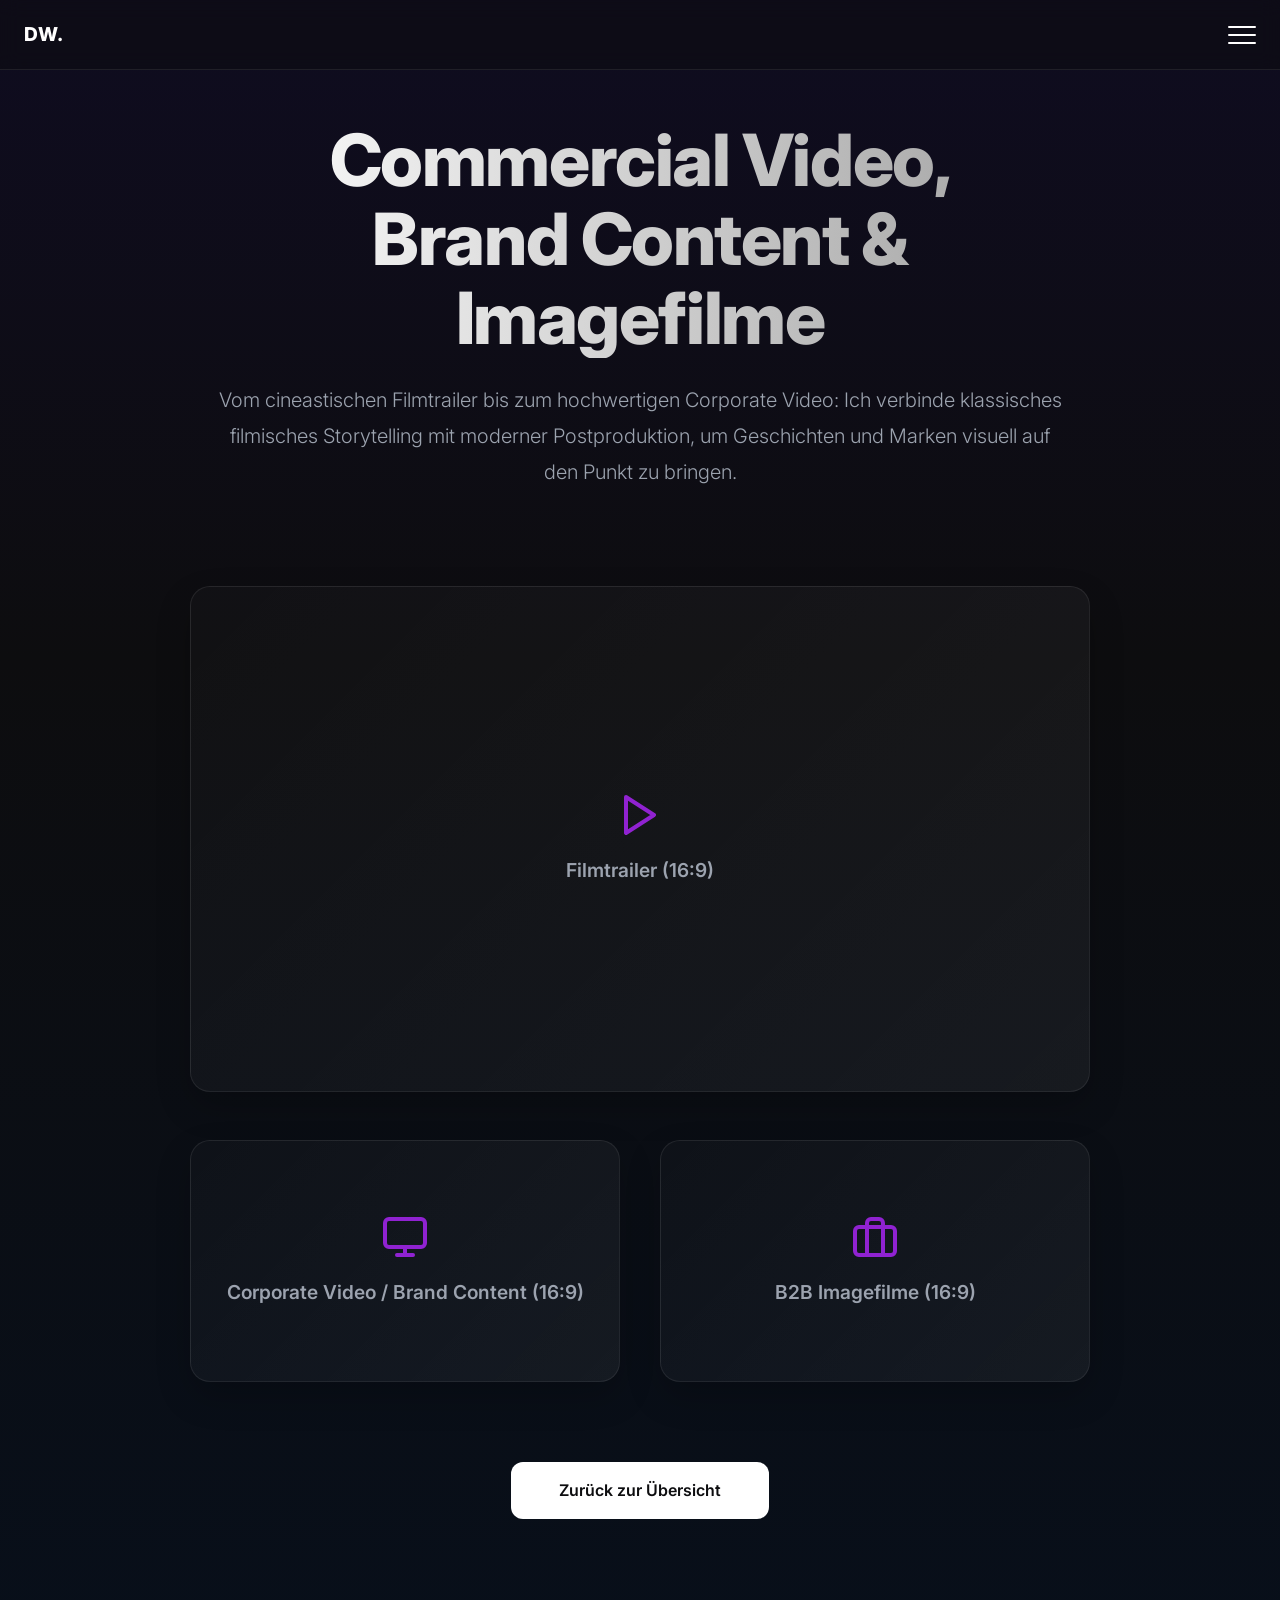
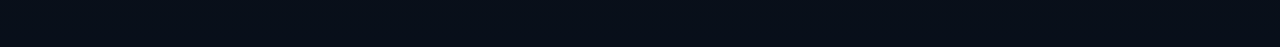
==== commit 9e68bc01: "Fix text gradient background-clip bug and make logo link to homepage" ====
--- a/commercial-video.html
+++ b/commercial-video.html
@@ -15,7 +15,7 @@
 <body class="centered-layout">
     <!-- Navigation -->
     <header class="header">
-        <div class="logo">DW.</div>
+        <a href="index.html" class="logo">DW.</a>
         <div class="menu-toggle" id="mobile-menu">
             <span class="bar"></span>
             <span class="bar"></span>
--- a/style.css
+++ b/style.css
@@ -123,17 +123,14 @@
     letter-spacing: -0.02em;
 }
 
-.section-title, .hero-title, .contact-title, .detail-title {
-    -webkit-background-clip: text;
-    background-clip: text;
-    -webkit-text-fill-color: transparent;
-}
-
 .section-title {
     font-size: clamp(2rem, 5vw, 3rem);
     margin-bottom: 3.5rem;
     text-align: center;
     background: linear-gradient(135deg, #ffffff 0%, #9ca3af 100%);
+    -webkit-background-clip: text;
+    background-clip: text;
+    -webkit-text-fill-color: transparent;
 }
 
 /* ==========================================================================
@@ -161,6 +158,14 @@
     font-size: 1.2rem;
     letter-spacing: 1px;
     z-index: 1002;
+    color: var(--text-primary);
+    text-decoration: none;
+    cursor: pointer;
+    transition: opacity 0.3s ease;
+}
+
+.logo:hover {
+    opacity: 0.8;
 }
 
 .menu-toggle {
@@ -311,6 +316,9 @@
     line-height: 1.25;
     padding-bottom: 0.1em;
     background: linear-gradient(135deg, #ffffff 10%, #b026ff 60%, #ff2a6d 100%);
+    -webkit-background-clip: text;
+    background-clip: text;
+    -webkit-text-fill-color: transparent;
 }
 
 .hero-subtitle {
@@ -326,6 +334,9 @@
     font-size: clamp(2rem, 4vw, 2.5rem);
     text-align: left;
     background: linear-gradient(135deg, #ffffff 10%, var(--accent) 100%);
+    -webkit-background-clip: text;
+    background-clip: text;
+    -webkit-text-fill-color: transparent;
 }
 
 .scroll-indicator {
@@ -703,6 +714,9 @@
     font-weight: 800;
     margin-bottom: 1.5rem;
     background: linear-gradient(90deg, #fff, #a0a0a0);
+    -webkit-background-clip: text;
+    background-clip: text;
+    -webkit-text-fill-color: transparent;
     line-height: 1.1;
     letter-spacing: -0.02em;
 }
